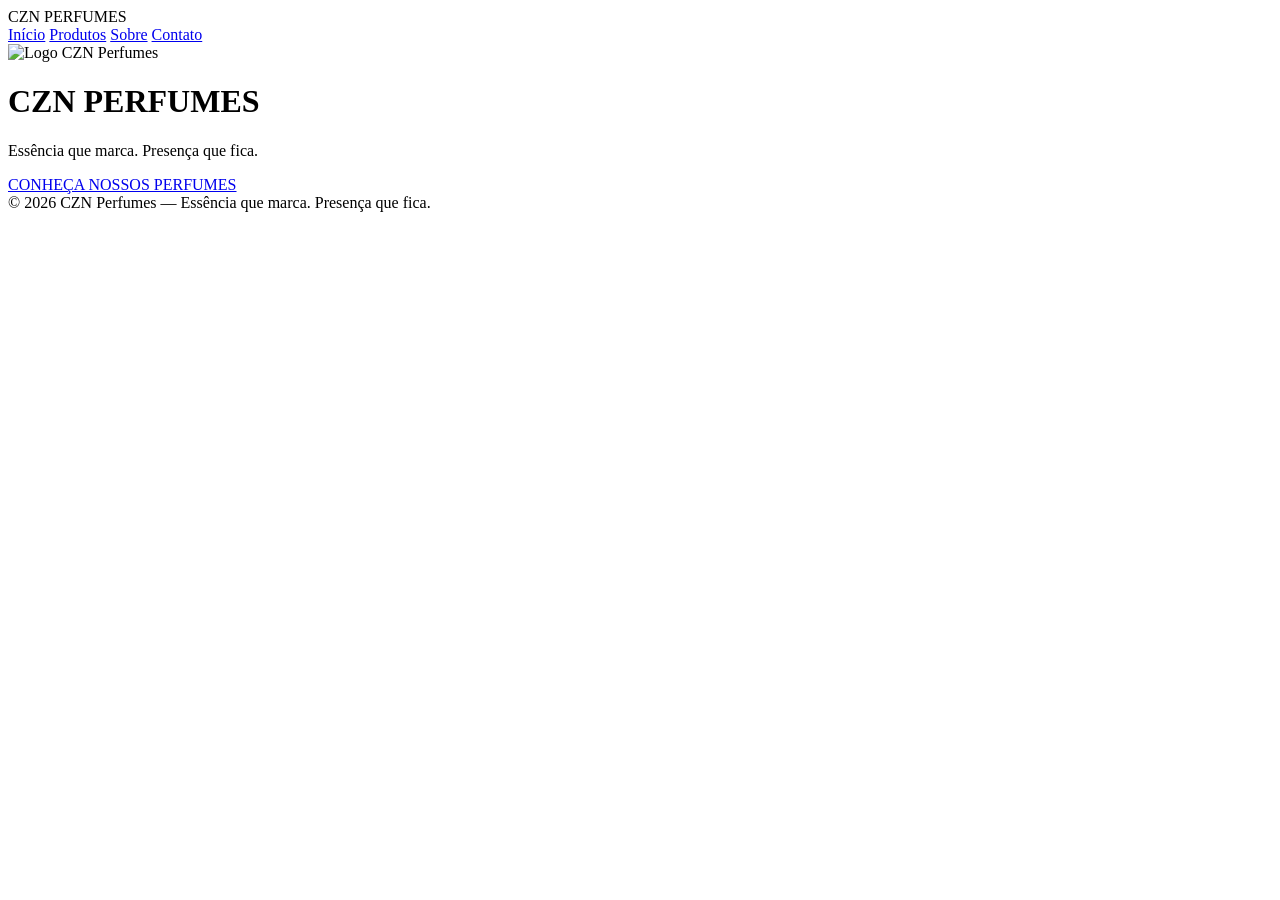
==== index.html @ 43c826f7 "Add files via upload" ====
<!DOCTYPE html>
<html lang="pt-BR">
<head>
    <meta charset="UTF-8">
    <meta name="viewport" content="width=device-width, initial-scale=1.0">
    <title>CZN Perfumes</title>

</head>
    <link rel="stylesheet" href="CSS/CSS.css">
<body>

    <header>
        <div class="marca">
            CZN
            <span>PERFUMES</span>
        </div>

        <nav>
            <a href="index.html">Início</a>
            <a href="produtos.html">Produtos</a>
            <a href="sobre.html">Sobre</a>
            <a href="contato.html">Contato</a>
        </nav>
    </header>

    <main class="hero">
        <div class="conteudo">

            <img src="logo.jpg" alt="Logo CZN Perfumes" class="logo">

            <div class="linha"></div>

            <h1>CZN PERFUMES</h1>

            <p class="subtitulo">
                Essência que marca. Presença que fica.
            </p>

            <a href="produtos.html" class="botao">CONHEÇA NOSSOS PERFUMES</a>

        </div>
    </main>

    <footer>
        © 2026 CZN Perfumes — Essência que marca. Presença que fica.
    </footer>

</body>
</html>
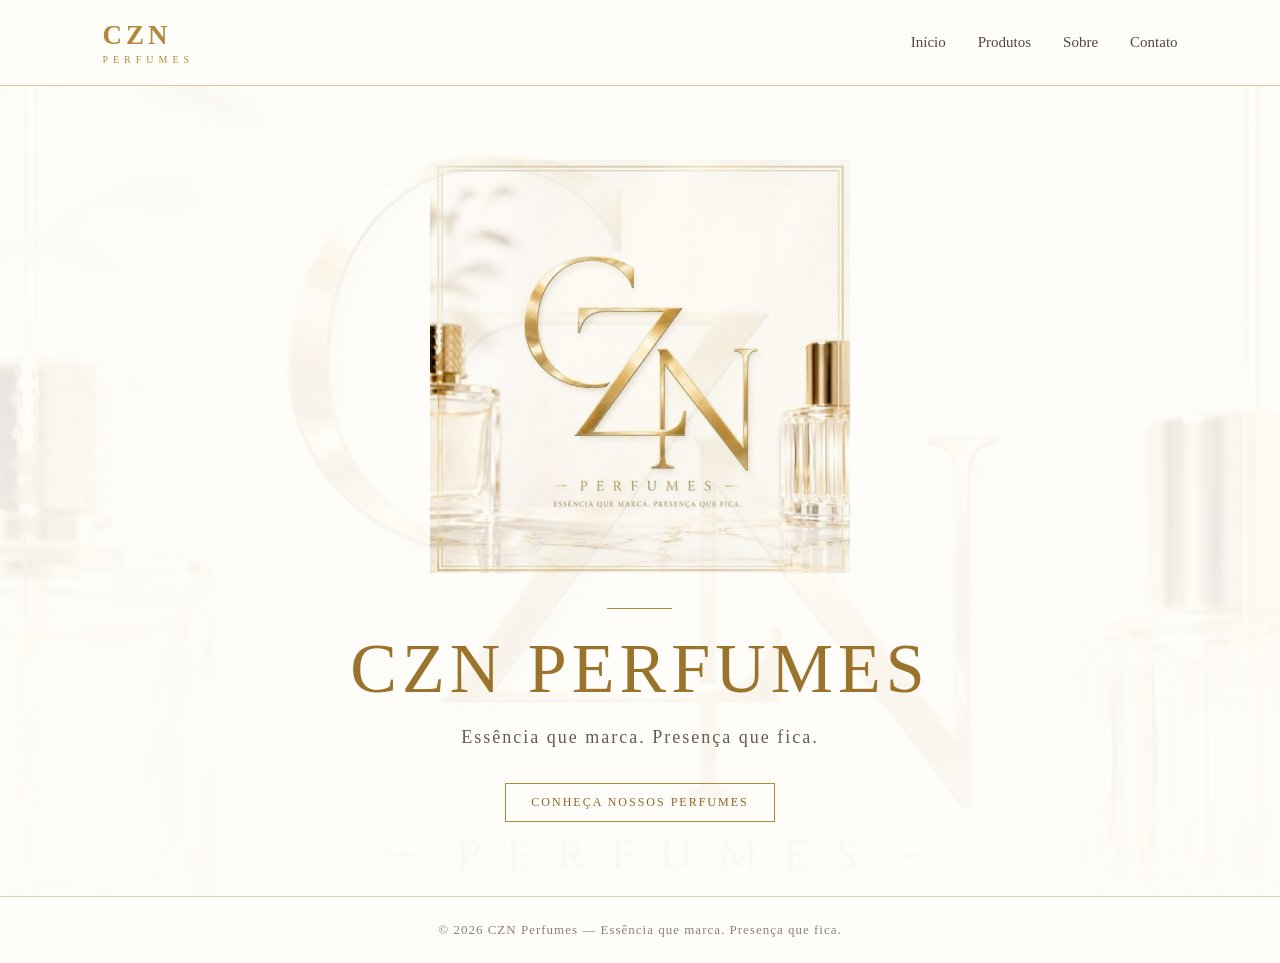
==== commit 57ec872b: "Fix stylesheet link in index.html" ====
--- a/index.html
+++ b/index.html
@@ -6,7 +6,7 @@
     <title>CZN Perfumes</title>
 
 </head>
-    <link rel="stylesheet" href="CSS/CSS.css">
+    <link rel="stylesheet" href="CSS.css">
 <body>
 
     <header>
--- a/CSS.css
+++ b/CSS.css
@@ -0,0 +1,761 @@
+* {
+    margin: 0;
+    padding: 0;
+    box-sizing: border-box;
+}
+
+body {
+    font-family: Georgia, "Times New Roman", serif;
+    background: #fffdf9;
+    color: #3d352d;
+}
+
+/* ============================= */
+/* CABEÇALHO */
+/* ============================= */
+
+header {
+    width: 100%;
+    padding: 20px 8%;
+    display: flex;
+    align-items: center;
+    justify-content: space-between;
+    background: #fffdf9;
+    border-bottom: 1px solid #d8c59b;
+    position: sticky;
+    top: 0;
+    z-index: 10;
+}
+
+.marca {
+    color: #b08a3c;
+    font-size: 27px;
+    letter-spacing: 4px;
+    font-weight: bold;
+    text-decoration: none;
+}
+
+.marca span {
+    display: block;
+    font-size: 10px;
+    letter-spacing: 5px;
+    text-align: center;
+    margin-top: 3px;
+    font-weight: normal;
+}
+
+nav {
+    display: flex;
+    gap: 32px;
+}
+
+nav a {
+    text-decoration: none;
+    color: #51483e;
+    font-size: 15px;
+    transition: .3s;
+}
+
+nav a:hover,
+nav a.ativo {
+    color: #b08a3c;
+}
+
+/* ============================= */
+/* PÁGINA INICIAL */
+/* ============================= */
+
+.hero {
+    min-height: calc(100vh - 90px);
+    display: flex;
+    align-items: center;
+    justify-content: center;
+    padding: 70px 8%;
+    background:
+        linear-gradient(
+            rgba(255,253,249,0.88),
+            rgba(255,253,249,0.95)
+        ),
+        url("logo.jpg") center/cover no-repeat;
+}
+
+.conteudo {
+    max-width: 850px;
+    text-align: center;
+}
+
+.logo {
+    width: min(420px, 85vw);
+    display: block;
+    margin: 0 auto 35px;
+    mix-blend-mode: multiply;
+}
+
+.linha {
+    width: 65px;
+    height: 1px;
+    background: #b08a3c;
+    margin: 0 auto 20px;
+}
+
+.hero h1 {
+    font-size: clamp(38px, 6vw, 70px);
+    font-weight: normal;
+    letter-spacing: 5px;
+    color: #9a742d;
+    margin-bottom: 18px;
+}
+
+.subtitulo {
+    font-size: 18px;
+    letter-spacing: 2px;
+    color: #665c52;
+    margin-bottom: 35px;
+}
+
+/* ============================= */
+/* BOTÃO */
+/* ============================= */
+
+.botao {
+    display: inline-block;
+    padding: 11px 25px;
+    border: 1px solid #b08a3c;
+    color: #8c6929;
+    text-decoration: none;
+    font-size: 12px;
+    letter-spacing: 2px;
+    transition: .3s;
+    background: transparent;
+}
+
+.botao:hover {
+    background: #b08a3c;
+    color: #fff;
+}
+
+/* ============================= */
+/* TÍTULO DOS PRODUTOS */
+/* ============================= */
+
+.titulo {
+    text-align: center;
+    padding: 70px 20px 35px;
+}
+
+.titulo h1 {
+    font-size: clamp(38px, 5vw, 58px);
+    font-weight: normal;
+    letter-spacing: 5px;
+    color: #9a742d;
+    margin-bottom: 12px;
+}
+
+.titulo p {
+    color: #756b60;
+    font-size: 16px;
+    letter-spacing: 1px;
+}
+
+/* ============================= */
+/* PRODUTOS */
+/* ============================= */
+
+.produtos {
+    width: min(1180px, 90%);
+    margin: 20px auto 80px;
+    display: grid;
+    grid-template-columns: repeat(3, 1fr);
+    gap: 28px;
+}
+
+.card {
+    background: #fff;
+    border: 1px solid #e3d7bd;
+    min-height: 440px;
+    display: flex;
+    flex-direction: column;
+    text-align: center;
+    transition: .3s;
+    overflow: hidden;
+}
+
+.card:hover {
+    transform: translateY(-6px);
+    box-shadow: 0 12px 30px rgba(120, 95, 50, .12);
+    border-color: #c9aa68;
+}
+
+.foto {
+    height: 260px;
+    display: flex;
+    align-items: center;
+    justify-content: center;
+    background: #faf8f2;
+    padding: 15px;
+    overflow: hidden;
+}
+
+.foto img {
+    width: 100%;
+    height: 100%;
+    object-fit: contain;
+    transition: .3s;
+}
+
+.card:hover .foto img {
+    transform: scale(1.04);
+}
+
+.sem-foto {
+    width: 100%;
+    height: 100%;
+    display: flex;
+    align-items: center;
+    justify-content: center;
+    color: #b08a3c;
+    font-size: 22px;
+    letter-spacing: 3px;
+    border: 1px solid #e8ddc7;
+}
+
+.info {
+    padding: 22px 18px 24px;
+    flex: 1;
+    display: flex;
+    flex-direction: column;
+    align-items: center;
+}
+
+.categoria {
+    color: #b08a3c;
+    font-size: 11px;
+    letter-spacing: 2px;
+    text-transform: uppercase;
+    margin-bottom: 8px;
+}
+
+.info h2 {
+    font-size: 21px;
+    font-weight: normal;
+    letter-spacing: 1px;
+    color: #40372e;
+    margin-bottom: 20px;
+}
+
+/* ============================= */
+/* RODAPÉ */
+/* ============================= */
+
+footer {
+    text-align: center;
+    padding: 25px;
+    border-top: 1px solid #e0d4b9;
+    color: #8b8176;
+    font-size: 13px;
+    letter-spacing: 1px;
+}
+
+/* ============================= */
+/* TABLET */
+/* ============================= */
+
+@media (max-width: 850px) {
+
+    header {
+        padding: 18px 5%;
+    }
+
+    .produtos {
+        grid-template-columns: repeat(2, 1fr);
+        width: 90%;
+    }
+}
+
+/* ============================= */
+/* CELULAR */
+/* ============================= */
+
+@media (max-width: 560px) {
+
+    header {
+        flex-direction: column;
+        gap: 15px;
+        padding: 18px 5%;
+    }
+
+    nav {
+        gap: 15px;
+        flex-wrap: wrap;
+        justify-content: center;
+    }
+
+    nav a {
+        font-size: 14px;
+    }
+
+    .hero {
+        padding: 50px 5%;
+    }
+
+    .logo {
+        width: min(330px, 90vw);
+    }
+
+    .hero h1 {
+        font-size: 35px;
+        letter-spacing: 3px;
+    }
+
+    .subtitulo {
+        font-size: 14px;
+    }
+
+    .titulo {
+        padding: 45px 15px 25px;
+    }
+
+    .titulo h1 {
+        font-size: 35px;
+        letter-spacing: 3px;
+    }
+
+    .titulo p {
+        font-size: 14px;
+    }
+
+    .produtos {
+        grid-template-columns: 1fr;
+        width: 88%;
+        gap: 22px;
+    }
+
+    .card {
+        min-height: 420px;
+    }
+
+    .foto {
+        height: 250px;
+    }
+
+    .info h2 {
+        font-size: 20px;
+    }
+}
+/* ============================= */
+/* PESQUISA E FILTROS */
+/* ============================= */
+
+.filtros {
+    width: min(1180px, 90%);
+    margin: 0 auto 40px;
+    display: flex;
+    flex-direction: column;
+    align-items: center;
+    gap: 18px;
+}
+
+#pesquisa {
+    width: 100%;
+    max-width: 600px;
+    padding: 14px 18px;
+    border: 1px solid #d8c59b;
+    background: #fff;
+    color: #3d352d;
+    font-family: Georgia, "Times New Roman", serif;
+    font-size: 15px;
+    outline: none;
+}
+
+#pesquisa:focus {
+    border-color: #b08a3c;
+}
+
+.opcoes {
+    display: flex;
+    gap: 15px;
+}
+
+.opcoes select {
+    padding: 12px 18px;
+    min-width: 190px;
+    border: 1px solid #d8c59b;
+    background: #fff;
+    color: #51483e;
+    font-family: Georgia, "Times New Roman", serif;
+    font-size: 14px;
+    outline: none;
+    cursor: pointer;
+}
+
+.opcoes select:focus {
+    border-color: #b08a3c;
+}
+
+
+/* ============================= */
+/* PRODUTO ESCONDIDO */
+/* ============================= */
+
+.card.escondido {
+    display: none;
+}
+
+
+/* ============================= */
+/* CELULAR */
+/* ============================= */
+
+@media (max-width: 560px) {
+
+    .filtros {
+        width: 88%;
+        margin-bottom: 30px;
+    }
+
+    #pesquisa {
+        width: 100%;
+    }
+
+    .opcoes {
+        width: 100%;
+        flex-direction: column;
+    }
+
+    .opcoes select {
+        width: 100%;
+    }
+
+}
+#nenhumProduto {
+    display: none;
+    text-align: center;
+    margin: 30px auto 60px;
+    color: #756b60;
+    font-size: 16px;
+    letter-spacing: 1px;
+}
+
+#limparFiltros {
+    padding: 12px 18px;
+    border: 1px solid #b08a3c;
+    background: transparent;
+    color: #8c6929;
+    font-family: Georgia, "Times New Roman", serif;
+    font-size: 12px;
+    letter-spacing: 1px;
+    cursor: pointer;
+    transition: .3s;
+}
+
+#limparFiltros:hover {
+    background: #b08a3c;
+    color: #fff;
+}
+
+@media (max-width: 560px) {
+
+    #limparFiltros {
+        width: 100%;
+    }
+
+}
+.whatsapp {
+    position: fixed;
+    right: 25px;
+    bottom: 25px;
+
+    width: 58px;
+    height: 58px;
+
+    display: flex;
+    align-items: center;
+    justify-content: center;
+
+    background: #25D366;
+    color: white;
+
+    border-radius: 50%;
+    text-decoration: none;
+
+    font-size: 30px;
+
+    box-shadow: 0 5px 15px rgba(0, 0, 0, 0.2);
+
+    z-index: 1000;
+
+    transition: .3s;
+}
+
+.whatsapp:hover {
+    transform: scale(1.1);
+    box-shadow: 0 8px 20px rgba(0, 0, 0, 0.25);
+}
+@media (max-width: 560px) {
+
+    .whatsapp {
+        width: 52px;
+        height: 52px;
+        right: 18px;
+        bottom: 18px;
+        font-size: 27px;
+    }
+
+}
+/* CONTATO */
+
+.contato-titulo {
+    padding-bottom: 45px;
+}
+
+.contatos {
+    width: min(1100px, 90%);
+    margin: 0 auto 80px;
+
+    display: grid;
+    grid-template-columns: repeat(2, 1fr);
+    gap: 25px;
+}
+
+.contato-card {
+    background: #fff;
+    border: 1px solid #e3d7bd;
+
+    min-height: 280px;
+    padding: 35px 25px;
+
+    display: flex;
+    flex-direction: column;
+    align-items: center;
+    justify-content: center;
+
+    text-align: center;
+
+    transition: .3s;
+}
+
+.contato-card:hover {
+    transform: translateY(-5px);
+
+    border-color: #c9aa68;
+
+    box-shadow: 0 12px 30px rgba(120, 95, 50, .12);
+}
+
+.icone-contato {
+    width: 60px;
+    height: 60px;
+
+    display: flex;
+    align-items: center;
+    justify-content: center;
+
+    border: 1px solid #d8c59b;
+    border-radius: 50%;
+
+    color: #b08a3c;
+    font-size: 27px;
+
+    margin-bottom: 20px;
+}
+
+.contato-card h2 {
+    font-size: 22px;
+    font-weight: normal;
+
+    color: #40372e;
+
+    margin-bottom: 12px;
+}
+
+.contato-card p {
+    max-width: 350px;
+
+    color: #756b60;
+
+    font-size: 14px;
+    line-height: 1.7;
+
+    margin-bottom: 22px;
+}
+.contatos {
+    grid-template-columns: 1fr;
+    width: 88%;
+}
+
+.contato-card {
+    min-height: 260px;
+}
+/* TRANSIÇÃO ENTRE PÁGINAS */
+
+body {
+    opacity: 0;
+    animation: aparecer 0.5s ease forwards;
+}
+
+@keyframes aparecer {
+    from {
+        opacity: 0;
+    }
+
+    to {
+        opacity: 1;
+    }
+}
+body.saindo {
+    opacity: 0;
+    transition: opacity 0.35s ease;
+}
+/* ==============================
+   PÁGINA SOBRE NÓS
+============================== */
+
+.sobre-titulo {
+    padding-bottom: 45px;
+}
+
+.sobre {
+    width: min(1100px, 90%);
+    margin: 0 auto 80px;
+
+    display: grid;
+    grid-template-columns: 1fr 1fr;
+
+    gap: 60px;
+
+    align-items: center;
+}
+
+
+/* FOTO */
+
+.sobre-foto {
+    width: 100%;
+    height: 550px;
+
+    background: #faf8f2;
+
+    border: 1px solid #e3d7bd;
+
+    display: flex;
+    align-items: center;
+    justify-content: center;
+
+    overflow: hidden;
+}
+
+.foto-placeholder {
+    width: 90%;
+    height: 90%;
+
+    border: 1px dashed #d8c59b;
+
+    display: flex;
+    flex-direction: column;
+
+    align-items: center;
+    justify-content: center;
+
+    gap: 15px;
+
+    color: #b08a3c;
+}
+
+.foto-placeholder i {
+    font-size: 45px;
+}
+
+.foto-placeholder span {
+    font-size: 13px;
+    letter-spacing: 1px;
+}
+
+
+/* TEXTO */
+
+.sobre-texto {
+    color: #51483e;
+}
+
+.sobre-texto h2 {
+    color: #9a742d;
+
+    font-size: 30px;
+    font-weight: normal;
+
+    letter-spacing: 2px;
+
+    margin-bottom: 25px;
+}
+
+.sobre-texto p {
+    font-size: 15px;
+
+    line-height: 1.8;
+
+    margin-bottom: 18px;
+
+    color: #62584e;
+}
+
+.sobre-texto strong {
+    color: #4a4037;
+}
+
+.sobre-texto .frase-final {
+    margin-top: 25px;
+
+    color: #9a742d;
+
+    font-size: 16px;
+
+    letter-spacing: 1px;
+}
+
+
+/* RESPONSIVIDADE */
+
+@media (max-width: 850px) {
+
+    .sobre {
+        grid-template-columns: 1fr;
+
+        gap: 40px;
+
+        width: 90%;
+    }
+
+    .sobre-foto {
+        height: 450px;
+    }
+
+}
+
+
+@media (max-width: 560px) {
+
+    .sobre {
+        width: 88%;
+
+        gap: 30px;
+    }
+
+    .sobre-foto {
+        height: 350px;
+    }
+
+    .foto-placeholder i {
+        font-size: 35px;
+    }
+
+    .sobre-texto h2 {
+        font-size: 26px;
+    }
+
+    .sobre-texto p {
+        font-size: 14px;
+
+        line-height: 1.7;
+    }
+
+}
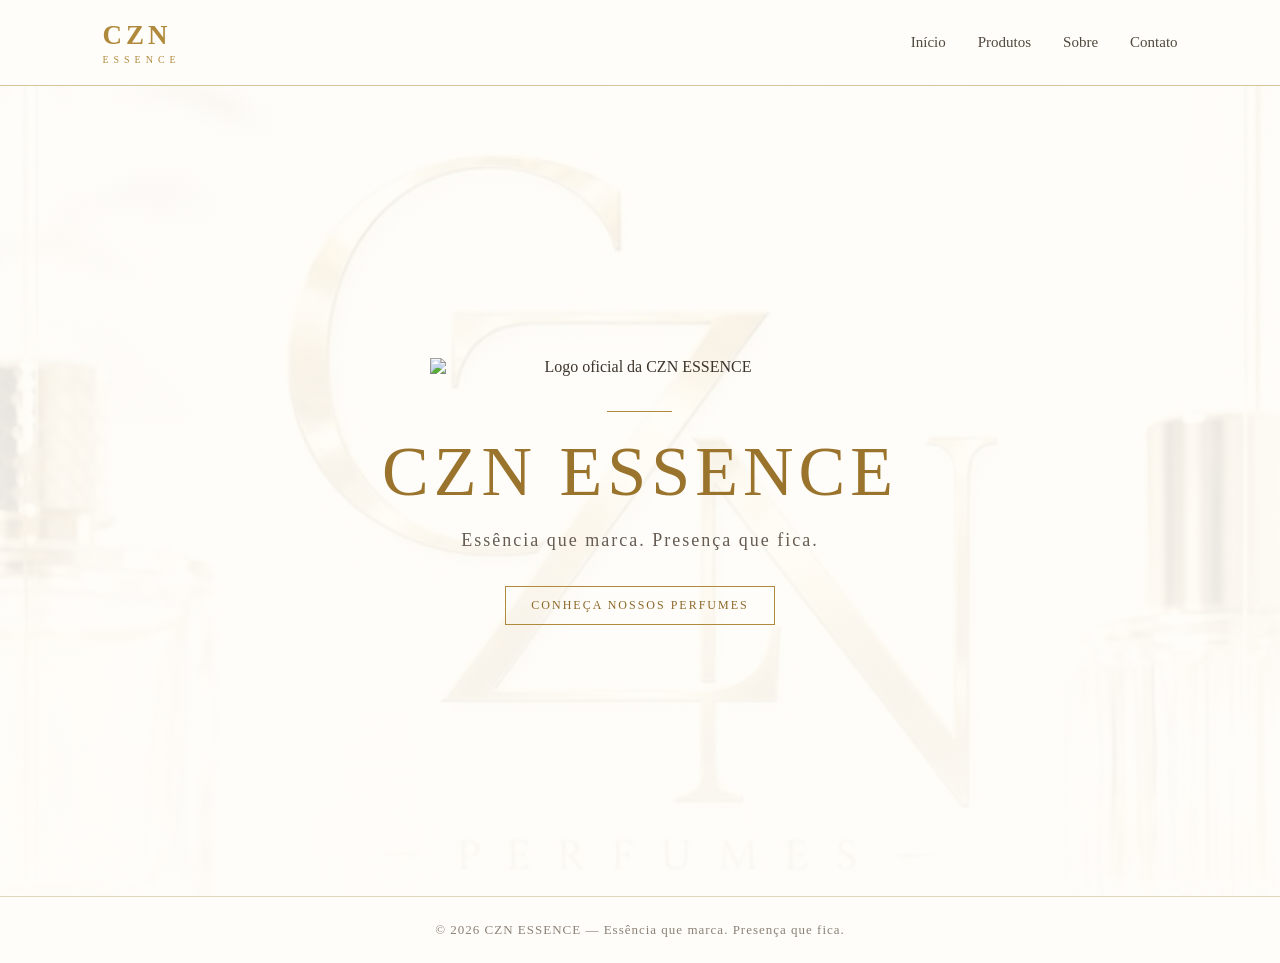
==== commit 63f0e39a: "Change title and branding from 'CZN Perfumes' to 'CZN ESSENCE'" ====
--- a/index.html
+++ b/index.html
@@ -3,7 +3,7 @@
 <head>
     <meta charset="UTF-8">
     <meta name="viewport" content="width=device-width, initial-scale=1.0">
-    <title>CZN Perfumes</title>
+    <title>CZN ESSENCE</title>
 
 </head>
     <link rel="stylesheet" href="CSS.css">
@@ -12,7 +12,7 @@
     <header>
         <div class="marca">
             CZN
-            <span>PERFUMES</span>
+            <span>ESSENCE</span>
         </div>
 
         <nav>
@@ -26,11 +26,11 @@
     <main class="hero">
         <div class="conteudo">
 
-            <img src="logo.jpg" alt="Logo CZN Perfumes" class="logo">
+            <img src="logo-czn.png" alt="Logo oficial da CZN ESSENCE" class="logo">
 
             <div class="linha"></div>
 
-            <h1>CZN PERFUMES</h1>
+            <h1>CZN ESSENCE</h1>
 
             <p class="subtitulo">
                 Essência que marca. Presença que fica.
@@ -42,7 +42,7 @@
     </main>
 
     <footer>
-        © 2026 CZN Perfumes — Essência que marca. Presença que fica.
+        © 2026 CZN ESSENCE — Essência que marca. Presença que fica.
     </footer>
 
 </body>
--- a/CSS.css
+++ b/CSS.css
@@ -606,6 +606,220 @@
     opacity: 0;
     transition: opacity 0.35s ease;
 }
+
+/* ==============================
+   PÁGINA DE DETALHES DO PRODUTO
+============================== */
+
+.detalhes-produto {
+    width: min(1180px, 90%);
+    margin: 50px auto 90px;
+}
+
+.voltar {
+    display: inline-flex;
+    align-items: center;
+    gap: 8px;
+
+    color: #8c6929;
+    text-decoration: none;
+
+    font-size: 13px;
+    letter-spacing: 1px;
+
+    margin-bottom: 35px;
+
+    transition: .3s;
+}
+
+.voltar:hover {
+    color: #b08a3c;
+    transform: translateX(-4px);
+}
+
+
+/* ÁREA DO PRODUTO */
+
+.produto-detalhes {
+    display: grid;
+    grid-template-columns: 1fr 1fr;
+
+    gap: 70px;
+
+    align-items: center;
+}
+
+
+/* IMAGEM */
+
+.produto-imagem {
+    height: 600px;
+
+    background: #faf8f2;
+
+    border: 1px solid #e3d7bd;
+
+    display: flex;
+    align-items: center;
+    justify-content: center;
+
+    padding: 30px;
+
+    overflow: hidden;
+}
+
+.produto-imagem img {
+    width: 100%;
+    height: 100%;
+
+    object-fit: contain;
+
+    transition: .4s;
+}
+
+.produto-imagem:hover img {
+    transform: scale(1.04);
+}
+
+
+/* INFORMAÇÕES */
+
+.produto-informacoes {
+    display: flex;
+    flex-direction: column;
+    align-items: flex-start;
+}
+
+.produto-informacoes .categoria {
+    margin-bottom: 12px;
+}
+
+.produto-informacoes h1 {
+    color: #40372e;
+
+    font-size: clamp(36px, 4vw, 52px);
+
+    font-weight: normal;
+
+    letter-spacing: 2px;
+
+    margin-bottom: 25px;
+}
+
+.descricao {
+    color: #62584e;
+
+    font-size: 15px;
+
+    line-height: 1.8;
+
+    margin-bottom: 30px;
+}
+
+
+/* INFORMAÇÕES INDIVIDUAIS */
+
+.informacao {
+    width: 100%;
+
+    border-top: 1px solid #e3d7bd;
+
+    padding: 18px 0;
+}
+
+.informacao h3 {
+    color: #9a742d;
+
+    font-size: 14px;
+
+    font-weight: normal;
+
+    letter-spacing: 1px;
+
+    margin-bottom: 8px;
+}
+
+.informacao h3 i {
+    margin-right: 8px;
+}
+
+.informacao p {
+    color: #62584e;
+
+    font-size: 14px;
+
+    line-height: 1.6;
+}
+
+
+/* BOTÃO WHATSAPP */
+
+.botao-produto {
+    margin-top: 25px;
+
+    padding: 14px 28px;
+
+    display: inline-flex;
+
+    align-items: center;
+
+    gap: 10px;
+}
+
+.botao-produto i {
+    font-size: 18px;
+}
+
+
+/* RESPONSIVIDADE */
+
+@media (max-width: 850px) {
+
+    .produto-detalhes {
+        grid-template-columns: 1fr;
+
+        gap: 40px;
+    }
+
+    .produto-imagem {
+        height: 500px;
+    }
+
+    .produto-informacoes h1 {
+        font-size: 38px;
+    }
+
+}
+
+
+@media (max-width: 560px) {
+
+    .detalhes-produto {
+        width: 88%;
+        margin-top: 30px;
+    }
+
+    .produto-imagem {
+        height: 380px;
+
+        padding: 20px;
+    }
+
+    .produto-informacoes h1 {
+        font-size: 32px;
+    }
+
+    .descricao {
+        font-size: 14px;
+    }
+
+    .botao-produto {
+        width: 100%;
+
+        justify-content: center;
+    }
+
+}
 /* ==============================
    PÁGINA SOBRE NÓS
 ============================== */
@@ -759,3 +973,118 @@
     }
 
 }
+.cabecalho {
+  position: sticky; top: 0; z-index: 1000;
+  display: flex; align-items: center; justify-content: space-between;
+  gap: 24px; padding: 14px 5%; background: #fffdf9;
+  border-bottom: 1px solid #e8dcc4;
+}
+.cabecalho .logo img { display: block; max-height: 58px; max-width: 180px; object-fit: contain; }
+.cabecalho nav { display: flex; align-items: center; gap: 22px; flex-wrap: wrap; }
+.cabecalho nav a { color: #51483e; text-decoration: none; font-family: Georgia, "Times New Roman", serif; }
+.cabecalho nav a:hover, .cabecalho nav a.ativo { color: #9a742d; }
+.titulo-pagina { text-align: center; padding: 48px 20px 24px; color: #51483e; }
+.titulo-pagina h1 { margin: 8px 0; color: #3d352d; font-family: Georgia, "Times New Roman", serif; }
+.filtros { width: min(1180px, 90%); margin: 0 auto 28px; display: flex; flex-direction: column; align-items: center; gap: 16px; }
+#pesquisa { box-sizing: border-box; width: 100%; max-width: 620px; padding: 14px 18px; border: 1px solid #d8c59b; background: #fff; color: #3d352d; font-family: Georgia, "Times New Roman", serif; font-size: 15px; outline: none; }
+#pesquisa:focus, .opcoes select:focus { border-color: #b08a3c; }
+.opcoes { display: flex; align-items: center; justify-content: center; flex-wrap: wrap; gap: 12px; }
+.opcoes select, #limparFiltros { padding: 12px 16px; border: 1px solid #d8c59b; background: #fff; color: #51483e; font-family: Georgia, "Times New Roman", serif; font-size: 14px; }
+#limparFiltros { border-color: #b08a3c; color: #8c6929; cursor: pointer; }
+#limparFiltros:hover { background: #b08a3c; color: #fff; }
+.contador-produtos { width: 90%; max-width: 1180px; margin: 0 auto 16px; color: #756b60; font-size: 14px; }
+.produtos { width: min(1180px, 90%); margin: 0 auto 60px; display: grid; grid-template-columns: repeat(4, minmax(0, 1fr)); gap: 24px; }
+.card { min-width: 0; border: 1px solid #eadfcd; background: #fff; overflow: hidden; }
+.card.escondido { display: none !important; }
+.card .foto { height: 260px; display: flex; align-items: center; justify-content: center; background: #f8f4ec; overflow: hidden; }
+.card .foto img { width: 100%; height: 100%; object-fit: contain; }
+.card .info { padding: 18px; }
+.card .categoria, .produto-informacoes .categoria { color: #9a742d; font-size: 12px; letter-spacing: 1px; text-transform: uppercase; }
+.card h2 { color: #3d352d; font-family: Georgia, "Times New Roman", serif; font-size: 18px; line-height: 1.35; }
+.volume-produto { color: #756b60; font-size: 13px; }
+.card .botao, .botao-produto { display: inline-block; margin-top: 12px; padding: 12px 15px; border: 1px solid #b08a3c; color: #8c6929; text-decoration: none; font-size: 12px; letter-spacing: .7px; }
+.card .botao:hover, .botao-produto:hover { background: #b08a3c; color: white; }
+#nenhumProduto { display: none; text-align: center; margin: 35px auto 70px; color: #756b60; }
+.imagem-indisponivel { width: 100%; min-height: 220px; display: flex; align-items: center; justify-content: center; color: #9a8d7b; background: #f8f4ec; font-family: Georgia, "Times New Roman", serif; }
+.detalhes-produto { width: min(1100px, 90%); margin: 35px auto 70px; }
+.voltar { display: inline-block; margin-bottom: 24px; color: #8c6929; text-decoration: none; }
+.produto-detalhes { display: grid; grid-template-columns: minmax(0, 1fr) minmax(0, 1fr); gap: 42px; align-items: start; }
+.produto-imagem { min-height: 420px; display: flex; align-items: center; justify-content: center; background: #f8f4ec; }
+.produto-imagem img { width: 100%; max-height: 560px; object-fit: contain; }
+.produto-informacoes h1 { color: #3d352d; font-family: Georgia, "Times New Roman", serif; }
+.produto-informacoes > p:not(.categoria) { color: #51483e; line-height: 1.8; }
+.informacao { padding: 12px 0; border-bottom: 1px solid #eadfcd; color: #51483e; line-height: 1.5; }
+.rodape { padding: 26px 5%; text-align: center; color: #756b60; border-top: 1px solid #e8dcc4; }
+.whatsapp { position: fixed; right: 22px; bottom: 22px; z-index: 999; width: 54px; height: 54px; display: flex; align-items: center; justify-content: center; border-radius: 50%; background: #25d366; color: white; font-size: 28px; text-decoration: none; box-shadow: 0 4px 14px #0002; }
+body { opacity: 0; animation: cznAparecer .4s ease forwards; }
+body.saindo { opacity: 0; transition: opacity .25s ease; }
+@keyframes cznAparecer { to { opacity: 1; } }
+@media (max-width: 900px) { .produtos { grid-template-columns: repeat(3, minmax(0, 1fr)); } .produto-detalhes { gap: 25px; } }
+@media (max-width: 650px) {
+  .cabecalho { flex-direction: column; padding: 12px 5%; }
+  .cabecalho nav { justify-content: center; gap: 14px; }
+  .produtos { grid-template-columns: repeat(2, minmax(0, 1fr)); gap: 14px; width: 92%; }
+  .card .foto { height: 190px; }
+  .card .info { padding: 12px; }
+  .card h2 { font-size: 15px; }
+  .opcoes { width: 100%; flex-direction: column; }
+  .opcoes select, #limparFiltros { width: 100%; box-sizing: border-box; }
+  .produto-detalhes { grid-template-columns: 1fr; }
+  .produto-imagem { min-height: 300px; }
+}
+
+/* BOTÃO VOLTAR PARA OS PERFUMES */
+
+.voltar-produtos {
+    display: inline-flex;
+    align-items: center;
+    justify-content: center;
+    gap: 10px;
+
+    margin-top: 20px;
+    padding: 12px 22px;
+
+    background: #fffdf9;
+    color: #9a742d;
+
+    border: 1px solid #b08a3c;
+    border-radius: 30px;
+
+    font-family: Georgia, "Times New Roman", serif;
+    font-size: 14px;
+    font-weight: bold;
+    text-decoration: none;
+    letter-spacing: 0.5px;
+
+    transition: all 0.3s ease;
+}
+
+.voltar-produtos i {
+    transition: transform 0.3s ease;
+}
+
+.voltar-produtos:hover {
+    background: #b08a3c;
+    color: #ffffff;
+    box-shadow: 0 5px 15px rgba(176, 138, 60, 0.20);
+    transform: translateY(-2px);
+}
+
+.voltar-produtos:hover i {
+    transform: translateX(-4px);
+}
+
+
+
+/* Galeria/carrossel de fotos da CZN ESSENCE */
+.galeria-produto { min-width: 0; }
+.carrossel-fotos { position: relative; display: flex; align-items: center; justify-content: center; min-height: 320px; overflow: hidden; border-radius: 14px; background: #fffdf9; }
+.carrossel-fotos img { width: 100%; height: 420px; object-fit: contain; display: block; }
+.seta-carrossel { position: absolute; z-index: 2; top: 50%; transform: translateY(-50%); border: 1px solid #b08a3c; background: rgba(255,253,249,.92); color: #8c6826; border-radius: 50%; width: 40px; height: 40px; cursor: pointer; font-size: 20px; box-shadow: 0 2px 8px #00000012; }
+.seta-carrossel:hover { background: #b08a3c; color: white; }
+.seta-carrossel.anterior { left: 10px; } .seta-carrossel.proxima { right: 10px; }
+.indicadores-carrossel { display:flex; justify-content:center; align-items:center; gap:8px; margin-top:12px; }
+.indicador-foto { width:9px; height:9px; border:0; padding:0; border-radius:50%; background:#d8c9a9; cursor:pointer; }
+.indicador-foto.ativo { background:#9a742d; transform:scale(1.2); }
+.legenda-foto { text-align:center; color:#8c6826; font-size:.9rem; margin:8px 0 0; }
+@media(max-width:650px) { .carrossel-fotos { min-height:260px; } .carrossel-fotos img { height:300px; } .seta-carrossel { width:34px;height:34px; } }
